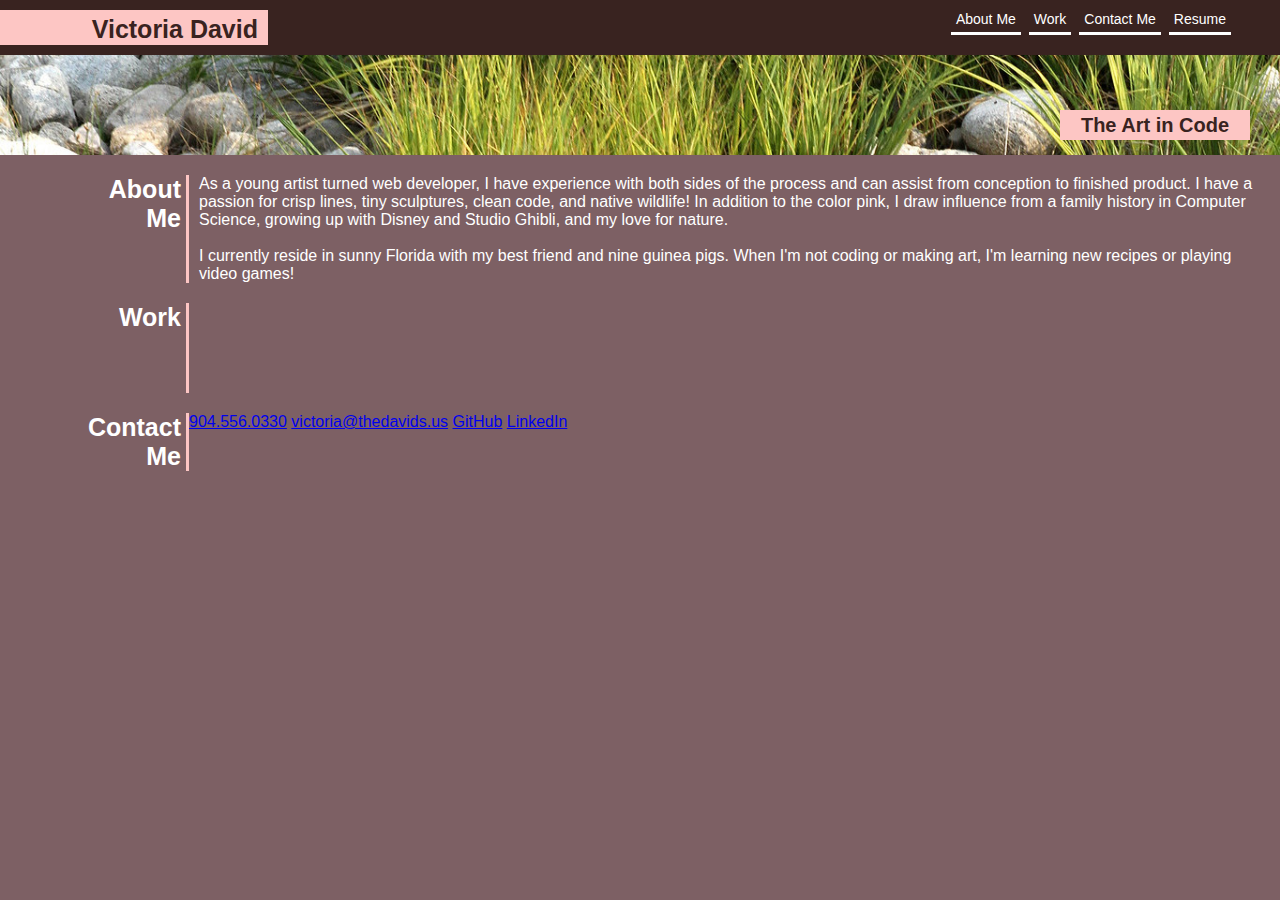
==== index.html @ 4c576386 "about me coded and styled, general bug and style adjustments" ====
<!DOCTYPE html>

<html lang="en">

<head>
    <meta charset="UTF-8" name="viewport" content="width=device-width, initial-scale=1.0" />
    <link rel="stylesheet" href="./assets/css/style.css" />
    <title>David Designs</title>
</head>

<body>
<!--header-->
    <header>
        <div>
            <h1>Victoria David</h1>
        </div>
        <nav>
            <ul>
                <li>
                    <a href="#about-me">About Me</a>
                </li>
                <li>
                    <a href="#work">Work</a>
                </li>
                <li>
                    <a href="#contact-me">Contact Me</a>
                </li>
                <li>
                    <a href="./resume.html">Resume</a>
                </li>
            </ul>
        </nav>
    </header>

<!--hero-->
    <section class="hero">
        <div>
            <h2>The Art in Code</h2>
        </div>
    </section>

<!--about me section-->
    <section id="about-me" class="body-section">
        <div class="flexbox section-title">
            <h1>About<br/>Me</h1>
        </div>
        <div class="margin-right description">
            <p>
                As a young artist turned web developer, I have experience with both sides of the process and can assist from conception to finished product. 
                I have a passion for crisp lines, tiny sculptures, clean code, and native wildlife! 
                In addition to the color pink, I draw influence from a family history in Computer Science, growing up with Disney and Studio Ghibli, and my love for nature.
                <br /> <br />
                I currently reside in sunny Florida with my best friend and nine guinea pigs. 
                When I'm not coding or making art, I'm learning new recipes or playing video games!
            </p>
        </div>
    </section>

<!--work section-->
    <section id="work" class="body-section">
        <div class="section-title">
            <h1>Work</h1>
        </div>
        <!--website clickable previews-->
        <div class="previews">
            <div>
                <a href="#">
                    <img>
                </a>
                <div></div>
            </div>
            <div>
                <a href="#">
                    <img>
                </a>
                <div></div>
            </div>
            <div>
                <a href="#">
                    <img>
                </a>
                <div></div>
            </div>
            <div>
                <a href="#">
                    <img>
                </a>
                <div></div>
            </div>
            <div>
                <a href="#">
                    <img>
                </a>
                <div></div>
            </div>
        </div>
    </section>

<!--contact me section-->
    <section id="contact-me" class="body-section">
        <div class="section-title">
            <h1>Contact<br />Me</h1>
        </div>
        <div class="contact-info">
            <a href="tel:9045560330">904.556.0330</a>
            <a href="malito:victoria@thedavids.us">victoria@thedavids.us</a>
            <a href="https://github.com/xunvyre">GitHub</a>
            <a href="https://www.linkedin.com/in/victoria-david-a163b8161/">LinkedIn</a>
        </div>
    </section>
</body>
</html>
---- assets/css/style.css ----
/*--------------------------------------------general styles*/

:root
{
    --dark: #392320;
    --mid: #7d6064;
    --light: #fff;
    --accent: #fdc6c4;
}

*
{
    margin: 0;
    padding: 0;
    box-sizing: border-box;
}

body
{
    font-family: Helvetica, Arial, sans-serif;
    color: var(--light);
    background-color: var(--mid);
}

/*--------------------------------------------header styles*/

header
{
    background-color: var(--dark);
    padding: 10px 0px 10px 0px;
    display: flex;
    justify-content: space-between;
    flex-wrap: wrap;
    top: 0;
}

header div
{
    background-color: var(--accent);
    height: 35px;
    width: 35vw;
    overflow: hidden;
    word-break: break-all;
    text-align: right;
}

header h1
{
   margin: 5px 10px 5px auto;
   font-size: 25px;
   color: var(--dark);
}

header nav ul
{
    display: flex;
    flex-wrap: wrap;
    justify-content: space-between;
    align-items: center;
    list-style: none;
    margin-right: 20px;
}

header nav ul li a
{
    margin: 10px 4px;
    padding: 5px;
    font-size: 14px;
    color: var(--light);
    text-decoration: none;
    border-bottom: 3px solid;
}

/*--------------------------------------------hero styles*/

.hero
{
    background-image: url("../images/hero-image.jpg");
    background-size: cover;
    height: 100px;
    position: relative;
}

.hero div
{
    background-color: var(--accent);
    width: 190px;
    height: 30px;
    position: absolute;
    right: 30px;
    bottom: 15px;
    text-align: center;
}

.hero h2
{
    color: var(--dark);
    margin: 4px;
    font-size: 20px;
}

/*--------------------------------------------section styles*/

.body-section
{
    margin: 20px auto;
    display: flex;
    flex-wrap: nowrap;
}

.section-title
{
    text-align: right;
    border-right: 3px solid var(--accent);
    width: 25%;
}

.section-title h1
{
    font-size: 25px;
    padding-right: 5px;
}

.margin-right
{
    margin: 0 20px 0px 10px;
}

.description
{
    flex: 1;
}

/*--------------------------------------------media queries*/

@media screen and (min-width: 980px)
{

}

@media screen and (min-width: 768px)
{
    header div
    {
        width: 268px; /*the width of the box @767 pixels*/
    }

    header nav ul 
    {
        margin-right: 45px;
    }

    .section-title
    {
        width: 189px;
    }
}
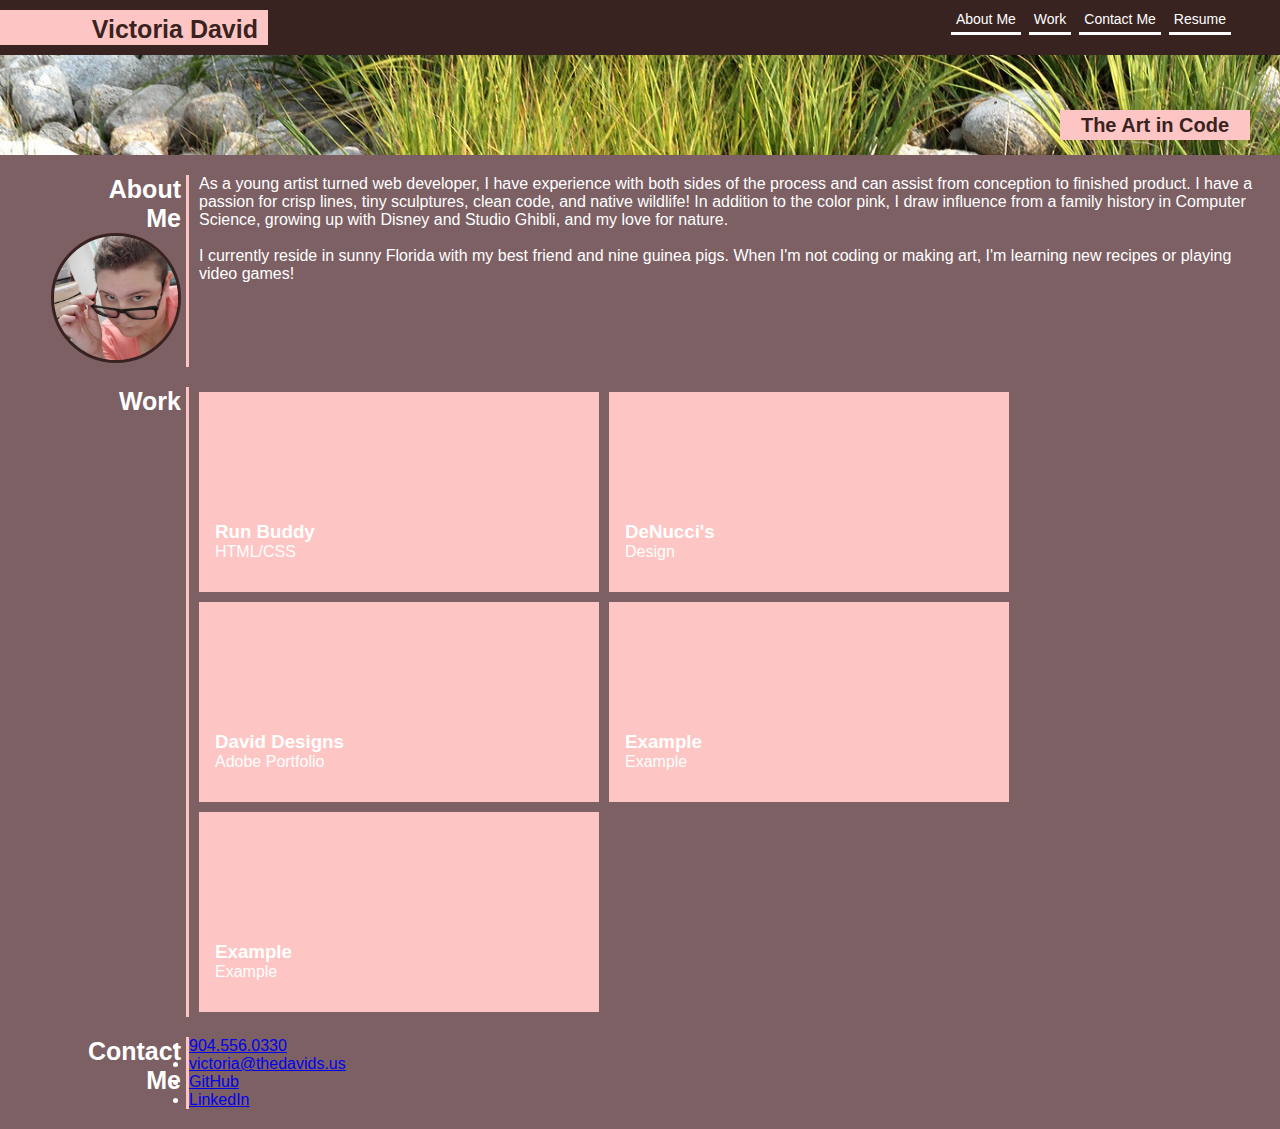
==== commit 6f1a2cbe: "flexbox updated, pfp added, work section started, resume page 'finished'" ====
--- a/index.html
+++ b/index.html
@@ -41,8 +41,9 @@
 
 <!--about me section-->
     <section id="about-me" class="body-section">
-        <div class="flexbox section-title">
+        <div class="section-title">
             <h1>About<br/>Me</h1>
+            <img src="./assets/images/pfp.jpg" alt="A person holding their glasses low on their nose and looking up at the camera.">
         </div>
         <div class="margin-right description">
             <p>
@@ -64,34 +65,49 @@
         <!--website clickable previews-->
         <div class="previews">
             <div>
+                <div>
+                    <h3>Run Buddy</h3>
+                    <p>HTML/CSS</p>
+                </div>
                 <a href="#">
                     <img>
                 </a>
-                <div></div>
             </div>
             <div>
+                <div>
+                    <h3>DeNucci's</h3>
+                    <p>Design</p>
+                </div>
                 <a href="#">
                     <img>
                 </a>
-                <div></div>
             </div>
             <div>
+                <div>
+                    <h3>David Designs</h3>
+                    <p>Adobe Portfolio</p>
+                </div>
                 <a href="#">
                     <img>
                 </a>
-                <div></div>
             </div>
             <div>
+                <div>
+                    <h3>Example</h3>
+                    <p>Example</p>
+                </div>
                 <a href="#">
                     <img>
                 </a>
-                <div></div>
             </div>
             <div>
+                <div>
+                    <h3>Example</h3>
+                    <p>Example</p>
+                </div>
                 <a href="#">
                     <img>
                 </a>
-                <div></div>
             </div>
         </div>
     </section>
@@ -102,10 +118,20 @@
             <h1>Contact<br />Me</h1>
         </div>
         <div class="contact-info">
-            <a href="tel:9045560330">904.556.0330</a>
-            <a href="malito:victoria@thedavids.us">victoria@thedavids.us</a>
-            <a href="https://github.com/xunvyre">GitHub</a>
-            <a href="https://www.linkedin.com/in/victoria-david-a163b8161/">LinkedIn</a>
+            <ul>
+                <li>
+                    <a href="tel:9045560330">904.556.0330</a>
+                </li>
+                <li>
+                    <a href="malito:victoria@thedavids.us">victoria@thedavids.us</a>
+                </li>
+                <li>
+                    <a href="https://github.com/xunvyre">GitHub</a>
+                </li>
+                <li>
+                    <a href="https://www.linkedin.com/in/victoria-david-a163b8161/">LinkedIn</a>
+                </li>
+            </ul>
         </div>
     </section>
 </body>
--- a/assets/css/style.css
+++ b/assets/css/style.css
@@ -113,6 +113,7 @@
     text-align: right;
     border-right: 3px solid var(--accent);
     width: 25%;
+    flex: 0 0 auto;
 }
 
 .section-title h1
@@ -126,9 +127,46 @@
     margin: 0 20px 0px 10px;
 }
 
-.description
+/*--------------------------------------------about me styles*/
+
+.section-title img
 {
-    flex: 1;
+    border-radius: 50%;
+    width: 130px;
+    margin-right: 5px;
+    border: 3px solid var(--dark);
+}
+
+/*--------------------------------------------work styles*/
+
+.previews
+{
+    display: flex;
+    flex-wrap: wrap;
+    margin-left: 5px;
+}
+
+.previews div
+{
+    border: 3px solid var(--accent);
+    background-color: var(--accent);
+    width: 400px;
+    height: 200px;
+    margin: 5px;
+    position: relative;
+    overflow: hidden;
+
+}
+
+.previews div div
+{
+    width: fit-content;
+    height: fit-content;
+    padding: 5px;
+    position: absolute;
+    left: 0;
+    bottom: 15px;
+
 }
 
 /*--------------------------------------------media queries*/
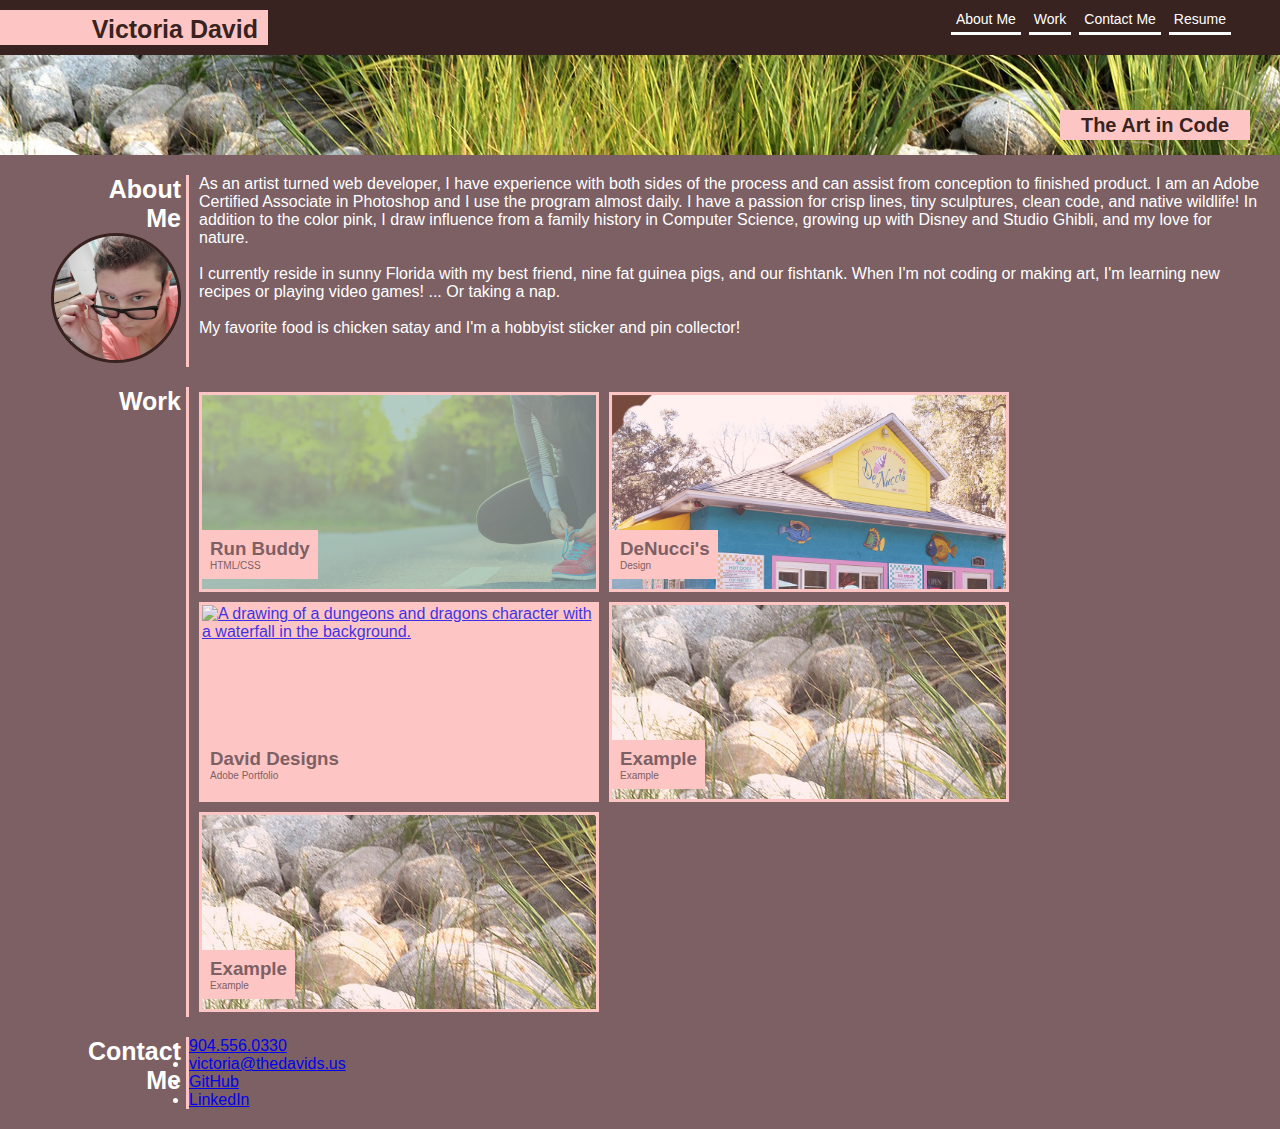
==== commit 92eb4275: "work section sort of complete, i have no idea how to get that first box to resize properly" ====
--- a/index.html
+++ b/index.html
@@ -47,12 +47,16 @@
         </div>
         <div class="margin-right description">
             <p>
-                As a young artist turned web developer, I have experience with both sides of the process and can assist from conception to finished product. 
+                As an artist turned web developer, I have experience with both sides of the process and can assist from conception to finished product. 
+                I am an Adobe Certified Associate in Photoshop and I use the program almost daily.
                 I have a passion for crisp lines, tiny sculptures, clean code, and native wildlife! 
-                In addition to the color pink, I draw influence from a family history in Computer Science, growing up with Disney and Studio Ghibli, and my love for nature.
+                In addition to the color pink, I draw influence from a family history in Computer Science, growing up with Disney and Studio Ghibli, and my love for nature. 
                 <br /> <br />
-                I currently reside in sunny Florida with my best friend and nine guinea pigs. 
-                When I'm not coding or making art, I'm learning new recipes or playing video games!
+                I currently reside in sunny Florida with my best friend, nine fat guinea pigs, and our fishtank. 
+                When I'm not coding or making art, I'm learning new recipes or playing video games! 
+                ... Or taking a nap.
+                <br /><br />
+                My favorite food is chicken satay and I'm a hobbyist sticker and pin collector!
             </p>
         </div>
     </section>
@@ -64,13 +68,13 @@
         </div>
         <!--website clickable previews-->
         <div class="previews">
-            <div>
+            <div class="primary">
                 <div>
                     <h3>Run Buddy</h3>
                     <p>HTML/CSS</p>
                 </div>
-                <a href="#">
-                    <img>
+                <a href="https://xunvyre.github.io/run-buddy-page/">
+                    <img src="./assets/images/run-buddy.jpg" alt="The legs of a person in athletic gear tying their shoe with a hazy blue overlay." height="200px">
                 </a>
             </div>
             <div>
@@ -78,8 +82,8 @@
                     <h3>DeNucci's</h3>
                     <p>Design</p>
                 </div>
-                <a href="#">
-                    <img>
+                <a href="https://denuccis.com/">
+                    <img src="./assets/images/building_pic_tabs.png" alt="A multicolored building on a sunny day." height="400px">
                 </a>
             </div>
             <div>
@@ -88,7 +92,7 @@
                     <p>Adobe Portfolio</p>
                 </div>
                 <a href="#">
-                    <img>
+                    <img src="./assets/images/hau.png" alt="A drawing of a dungeons and dragons character with a waterfall in the background." width="400px">
                 </a>
             </div>
             <div>
@@ -97,7 +101,7 @@
                     <p>Example</p>
                 </div>
                 <a href="#">
-                    <img>
+                    <img src="./assets/images/hero-image.jpg">
                 </a>
             </div>
             <div>
@@ -106,7 +110,7 @@
                     <p>Example</p>
                 </div>
                 <a href="#">
-                    <img>
+                    <img src="./assets/images/hero-image.jpg">
                 </a>
             </div>
         </div>
--- a/assets/css/style.css
+++ b/assets/css/style.css
@@ -69,6 +69,11 @@
     color: var(--light);
     text-decoration: none;
     border-bottom: 3px solid;
+}
+
+header nav ul li a:hover
+{
+    color: var(--accent);
 }
 
 /*--------------------------------------------hero styles*/
@@ -143,19 +148,21 @@
 {
     display: flex;
     flex-wrap: wrap;
+    flex-direction: row;
     margin-left: 5px;
+    max-width: 100%;
 }
 
 .previews div
 {
     border: 3px solid var(--accent);
     background-color: var(--accent);
+    color: var(--mid);
     width: 400px;
     height: 200px;
     margin: 5px;
     position: relative;
     overflow: hidden;
-
 }
 
 .previews div div
@@ -163,10 +170,26 @@
     width: fit-content;
     height: fit-content;
     padding: 5px;
+    margin: 0;
     position: absolute;
     left: 0;
-    bottom: 15px;
-
+    bottom: 10px;
+    z-index: 10;
+}
+
+.previews div div p
+{
+    font-size: 10px;
+}
+
+.previews div a img
+{
+    opacity: 0.75;
+}
+
+.previews div a img:hover
+{
+    opacity: 1.0;
 }
 
 /*--------------------------------------------media queries*/
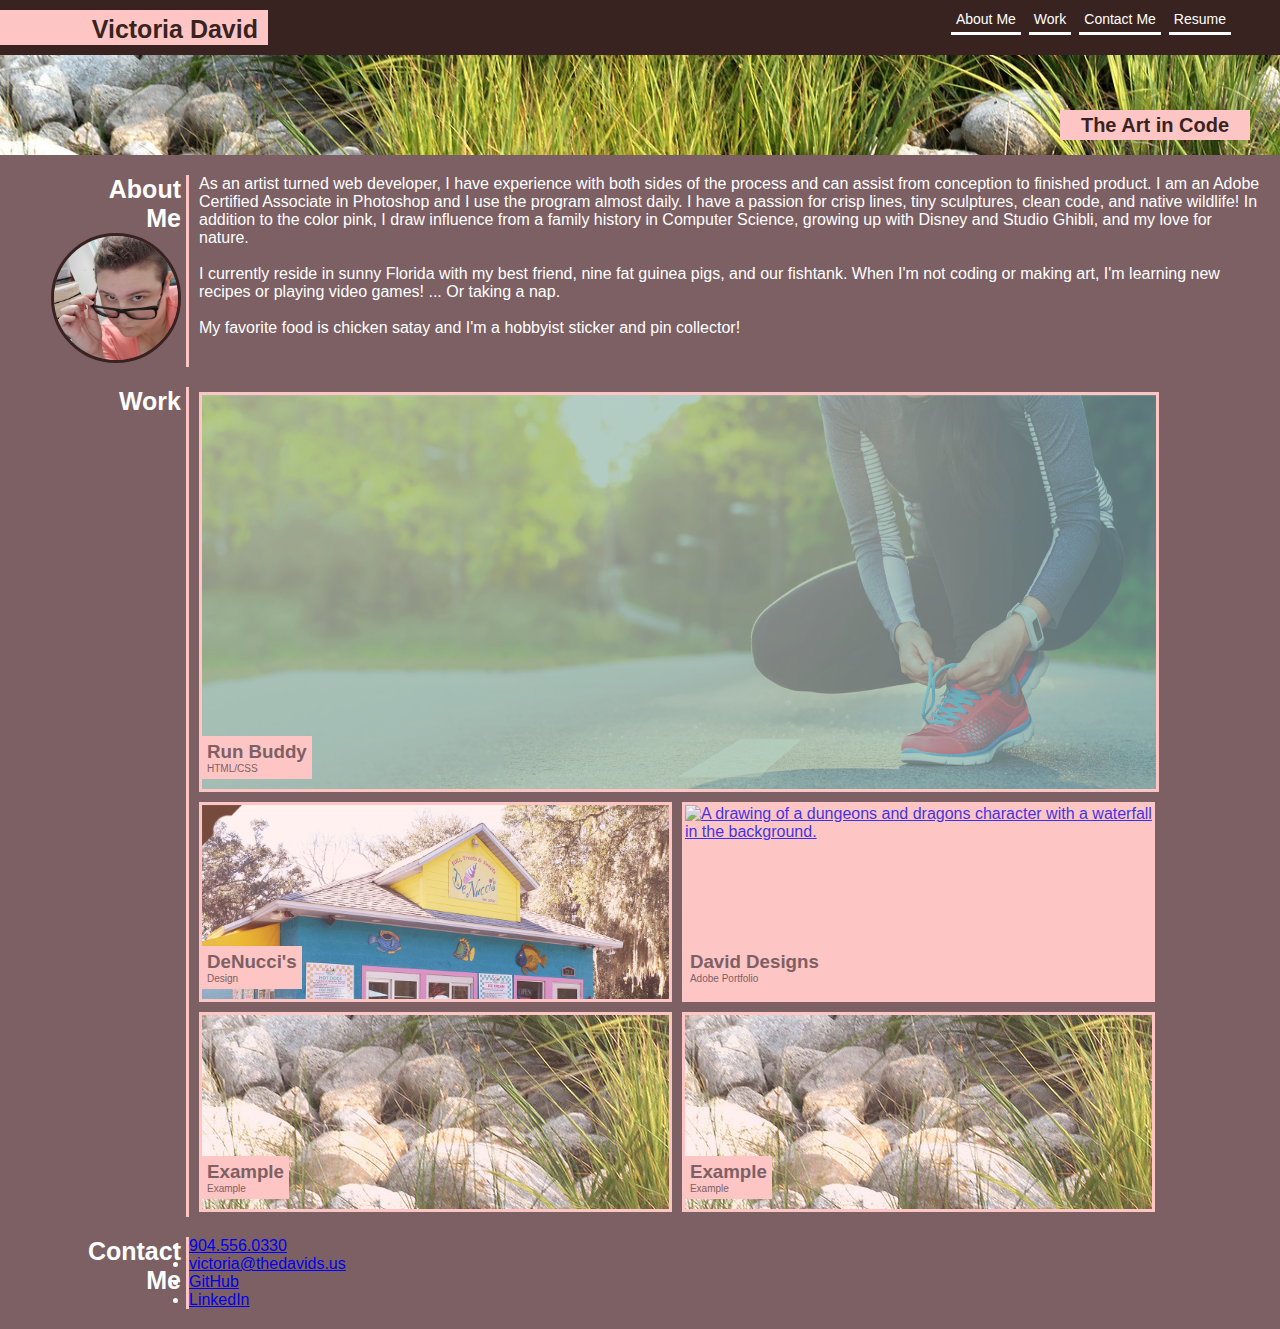
==== commit 24dc2cfe: "FINALLY FINISHED THE WORK SECTION YEAAAAAAAH BOI and bug fixes" ====
--- a/index.html
+++ b/index.html
@@ -66,49 +66,50 @@
         <div class="section-title">
             <h1>Work</h1>
         </div>
-        <!--website clickable previews-->
+<!--website clickable previews-->
         <div class="previews">
             <div class="primary">
-                <div>
+                <aside>
                     <h3>Run Buddy</h3>
                     <p>HTML/CSS</p>
-                </div>
+                </aside>
                 <a href="https://xunvyre.github.io/run-buddy-page/">
-                    <img src="./assets/images/run-buddy.jpg" alt="The legs of a person in athletic gear tying their shoe with a hazy blue overlay." height="200px">
+                    <img src="./assets/images/run-buddy.jpg" alt="The legs of a person in athletic gear tying their shoe with a hazy blue overlay." height="400px">
                 </a>
             </div>
+<!--start smaller previews-->
             <div>
-                <div>
+                <aside>
                     <h3>DeNucci's</h3>
                     <p>Design</p>
-                </div>
+                </aside>
                 <a href="https://denuccis.com/">
                     <img src="./assets/images/building_pic_tabs.png" alt="A multicolored building on a sunny day." height="400px">
                 </a>
             </div>
             <div>
-                <div>
+                <aside>
                     <h3>David Designs</h3>
                     <p>Adobe Portfolio</p>
-                </div>
+                </aside>
                 <a href="#">
-                    <img src="./assets/images/hau.png" alt="A drawing of a dungeons and dragons character with a waterfall in the background." width="400px">
+                    <img src="./assets/images/hau.png" alt="A drawing of a dungeons and dragons character with a waterfall in the background." width="450px">
                 </a>
             </div>
             <div>
-                <div>
+                <aside>
                     <h3>Example</h3>
                     <p>Example</p>
-                </div>
+                </aside>
                 <a href="#">
                     <img src="./assets/images/hero-image.jpg">
                 </a>
             </div>
             <div>
-                <div>
+                <aside>
                     <h3>Example</h3>
                     <p>Example</p>
-                </div>
+                </aside>
                 <a href="#">
                     <img src="./assets/images/hero-image.jpg">
                 </a>
--- a/assets/css/style.css
+++ b/assets/css/style.css
@@ -161,14 +161,16 @@
     width: 400px;
     height: 200px;
     margin: 5px;
+    flex: 0 0 auto;
     position: relative;
     overflow: hidden;
 }
 
-.previews div div
+.previews div aside
 {
     width: fit-content;
     height: fit-content;
+    background-color: var(--accent);
     padding: 5px;
     margin: 0;
     position: absolute;
@@ -177,7 +179,13 @@
     z-index: 10;
 }
 
-.previews div div p
+.previews div:first-child
+{
+    height: 400px;
+    width: 400px;
+}
+
+.previews div aside p
 {
     font-size: 10px;
 }
@@ -194,25 +202,43 @@
 
 /*--------------------------------------------media queries*/
 
+@media screen and (min-width: 768px)
+{
+    header div
+    {
+        width: 268px; /*the width of the box @767 pixels*/
+    }
+
+    header nav ul 
+    {
+        margin-right: 45px;
+    }
+
+    .section-title
+    {
+        width: 189px;
+    }
+
+    .previews div:first-child
+    {
+        width: 70vw;
+    }
+
+    .previews div
+    {
+        width: 34.4vw;
+    }
+}
+
 @media screen and (min-width: 980px)
 {
-
-}
-
-@media screen and (min-width: 768px)
-{
-    header div
-    {
-        width: 268px; /*the width of the box @767 pixels*/
-    }
-
-    header nav ul 
-    {
-        margin-right: 45px;
-    }
-
-    .section-title
-    {
-        width: 189px;
+    .previews div:first-child
+    {
+        width: 75vw;
+    }
+
+    .previews div 
+    {
+        width: 36.95vw;
     }
 }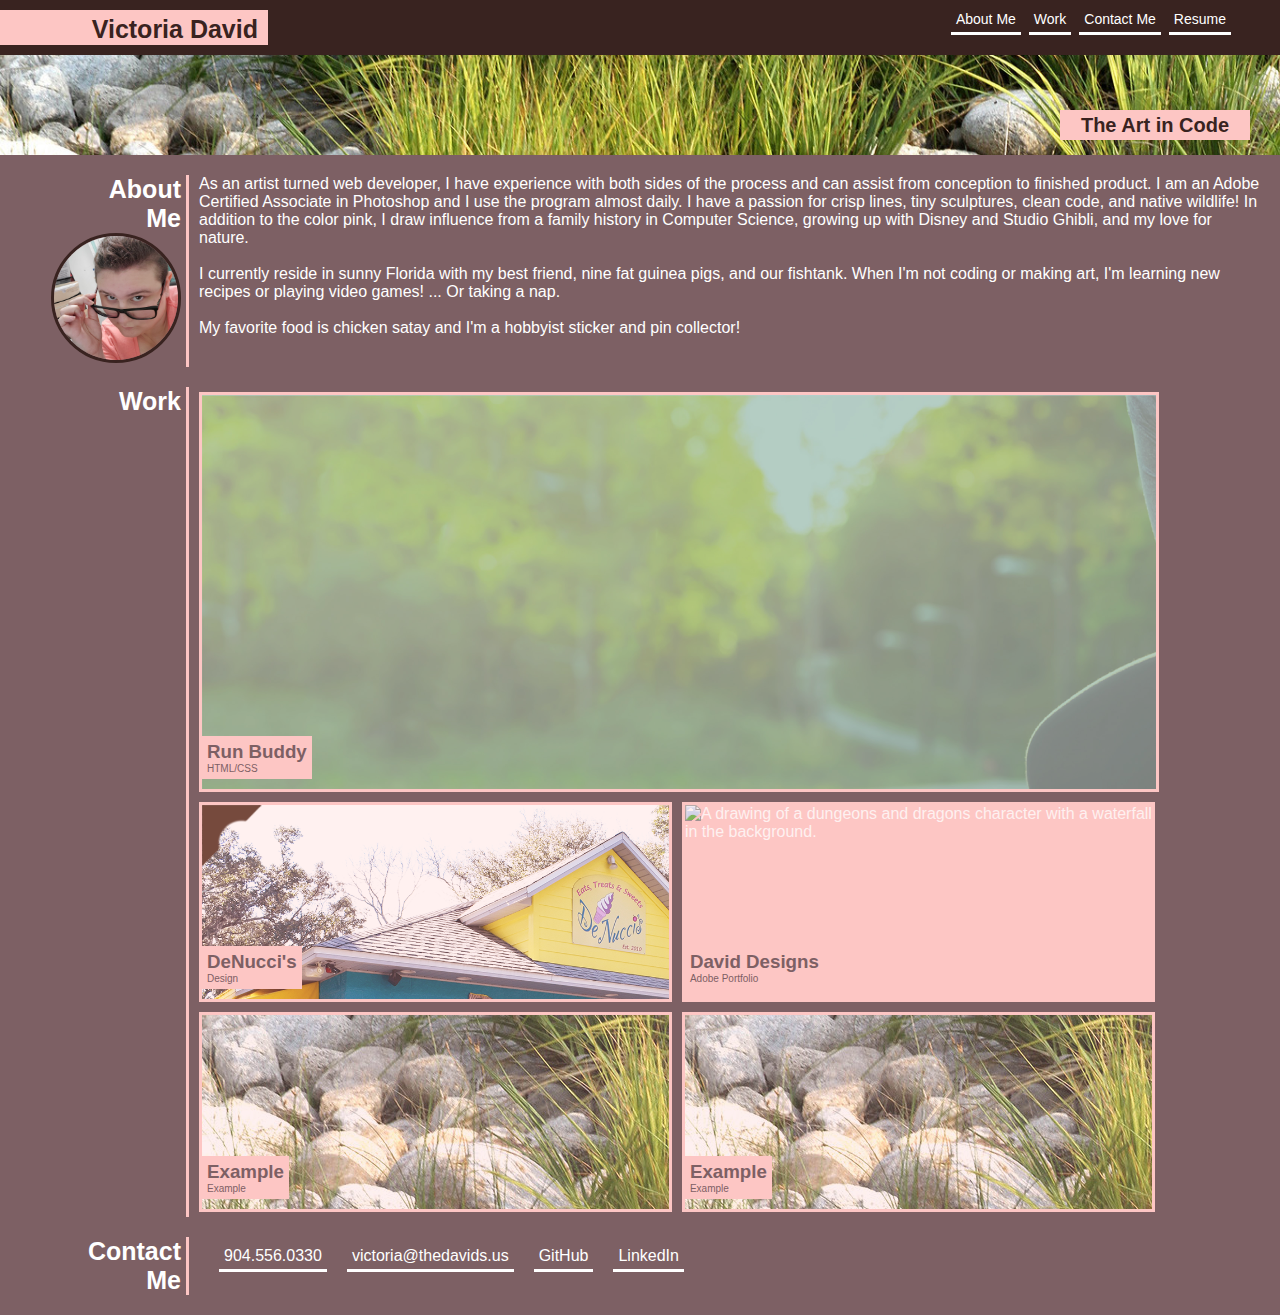
==== commit ef823b29: "more bug fixes" ====
--- a/index.html
+++ b/index.html
@@ -74,7 +74,7 @@
                     <p>HTML/CSS</p>
                 </aside>
                 <a href="https://xunvyre.github.io/run-buddy-page/">
-                    <img src="./assets/images/run-buddy.jpg" alt="The legs of a person in athletic gear tying their shoe with a hazy blue overlay." height="400px">
+                    <img src="./assets/images/run-buddy.jpg" alt="The legs of a person in athletic gear tying their shoe with a hazy blue overlay." height="600px">
                 </a>
             </div>
 <!--start smaller previews-->
@@ -84,7 +84,7 @@
                     <p>Design</p>
                 </aside>
                 <a href="https://denuccis.com/">
-                    <img src="./assets/images/building_pic_tabs.png" alt="A multicolored building on a sunny day." height="400px">
+                    <img src="./assets/images/building_pic_tabs.png" alt="A multicolored building on a sunny day." height="600px">
                 </a>
             </div>
             <div>
@@ -93,7 +93,7 @@
                     <p>Adobe Portfolio</p>
                 </aside>
                 <a href="#">
-                    <img src="./assets/images/hau.png" alt="A drawing of a dungeons and dragons character with a waterfall in the background." width="450px">
+                    <img src="./assets/images/hau.png" alt="A drawing of a dungeons and dragons character with a waterfall in the background." width="800px">
                 </a>
             </div>
             <div>
--- a/assets/css/style.css
+++ b/assets/css/style.css
@@ -200,6 +200,33 @@
     opacity: 1.0;
 }
 
+/*--------------------------------------------contact me styles*/
+
+.contact-info ul
+{
+    display: flex;
+    flex-wrap: wrap;
+    justify-content: space-between;
+    align-items: center;
+    list-style: none;
+    margin: 10px 20px;
+}
+
+.contact-info ul li a
+{
+    margin: 10px 2px;
+    padding: 5px;
+    font-size: 14px;
+    color: var(--light);
+    text-decoration: none;
+    border-bottom: 3px solid;
+}
+
+.contact-info ul li a:hover
+{
+    color: var(--accent);
+}
+
 /*--------------------------------------------media queries*/
 
 @media screen and (min-width: 768px)
@@ -228,6 +255,12 @@
     {
         width: 34.4vw;
     }
+    
+    .contact-info ul li a
+    {
+        margin: 10px;
+        font-size: 16px;
+    }
 }
 
 @media screen and (min-width: 980px)
@@ -241,4 +274,25 @@
     {
         width: 36.95vw;
     }
+}
+
+/*--------------------------------------------resume page*/
+
+header div h1 a
+{
+    text-decoration: none;
+    color: var(--dark)
+}
+
+body a /*placeholder*/
+{
+    color: var(--light);
+    text-decoration: none;
+}
+
+body a span /*placeholder*/
+{
+    color: var(--dark);
+    text-decoration: underline;
+    font-weight: bolder;
 }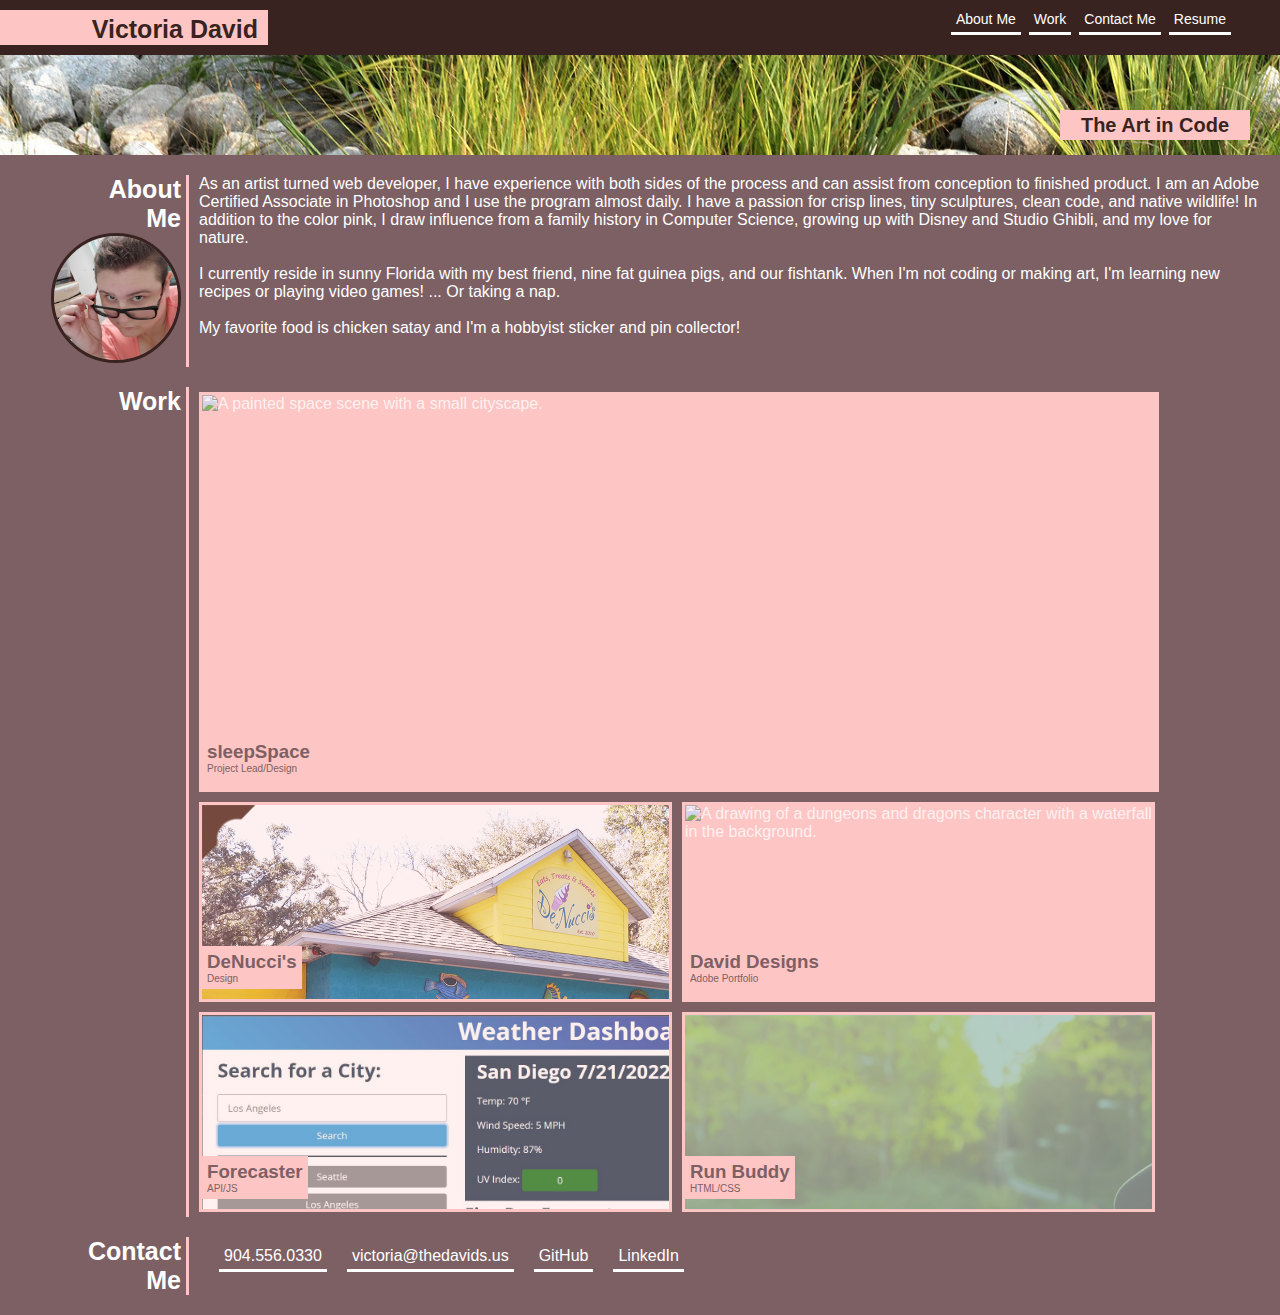
==== commit 54936b8f: "updated links" ====
--- a/index.html
+++ b/index.html
@@ -70,11 +70,11 @@
         <div class="previews">
             <div class="primary">
                 <aside>
-                    <h3>Run Buddy</h3>
-                    <p>HTML/CSS</p>
+                    <h3>sleepSpace</h3>
+                    <p>Project Lead/Design</p>
                 </aside>
-                <a href="https://xunvyre.github.io/run-buddy-page/">
-                    <img src="./assets/images/run-buddy.jpg" alt="The legs of a person in athletic gear tying their shoe with a hazy blue overlay." height="600px">
+                <a href="https://xunvyre.github.io/project-sleepSpace/">
+                    <img src="./assets/images/sleepSpaceBG.png" alt="A painted space scene with a small cityscape." width="1500px">
                 </a>
             </div>
 <!--start smaller previews-->
@@ -84,7 +84,7 @@
                     <p>Design</p>
                 </aside>
                 <a href="https://denuccis.com/">
-                    <img src="./assets/images/building_pic_tabs.png" alt="A multicolored building on a sunny day." height="600px">
+                    <img src="./assets/images/building_pic_tabs.png" alt="A multicolored building on a sunny day." width="750px">
                 </a>
             </div>
             <div>
@@ -92,26 +92,26 @@
                     <h3>David Designs</h3>
                     <p>Adobe Portfolio</p>
                 </aside>
-                <a href="#">
-                    <img src="./assets/images/hau.png" alt="A drawing of a dungeons and dragons character with a waterfall in the background." width="800px">
+                <a href="https://daviddesignsthings.myportfolio.com/">
+                    <img src="./assets/images/hau.png" alt="A drawing of a dungeons and dragons character with a waterfall in the background." width="750px">
                 </a>
             </div>
             <div>
                 <aside>
-                    <h3>Example</h3>
-                    <p>Example</p>
+                    <h3>Forecaster</h3>
+                    <p>API/JS</p>
                 </aside>
-                <a href="#">
-                    <img src="./assets/images/hero-image.jpg">
+                <a href="https://xunvyre.github.io/forecaster/">
+                    <img src="./assets/images/weather.jpg" alt="A screenshot of a weather forecasting app." width="750px">
                 </a>
             </div>
             <div>
                 <aside>
-                    <h3>Example</h3>
-                    <p>Example</p>
+                    <h3>Run Buddy</h3>
+                    <p>HTML/CSS</p>
                 </aside>
-                <a href="#">
-                    <img src="./assets/images/hero-image.jpg">
+                <a href="https://xunvyre.github.io/run-buddy/">
+                    <img src="./assets/images/run-buddy.jpg" alt="A mostly green background with a woman tying her shoe." width="750px">
                 </a>
             </div>
         </div>
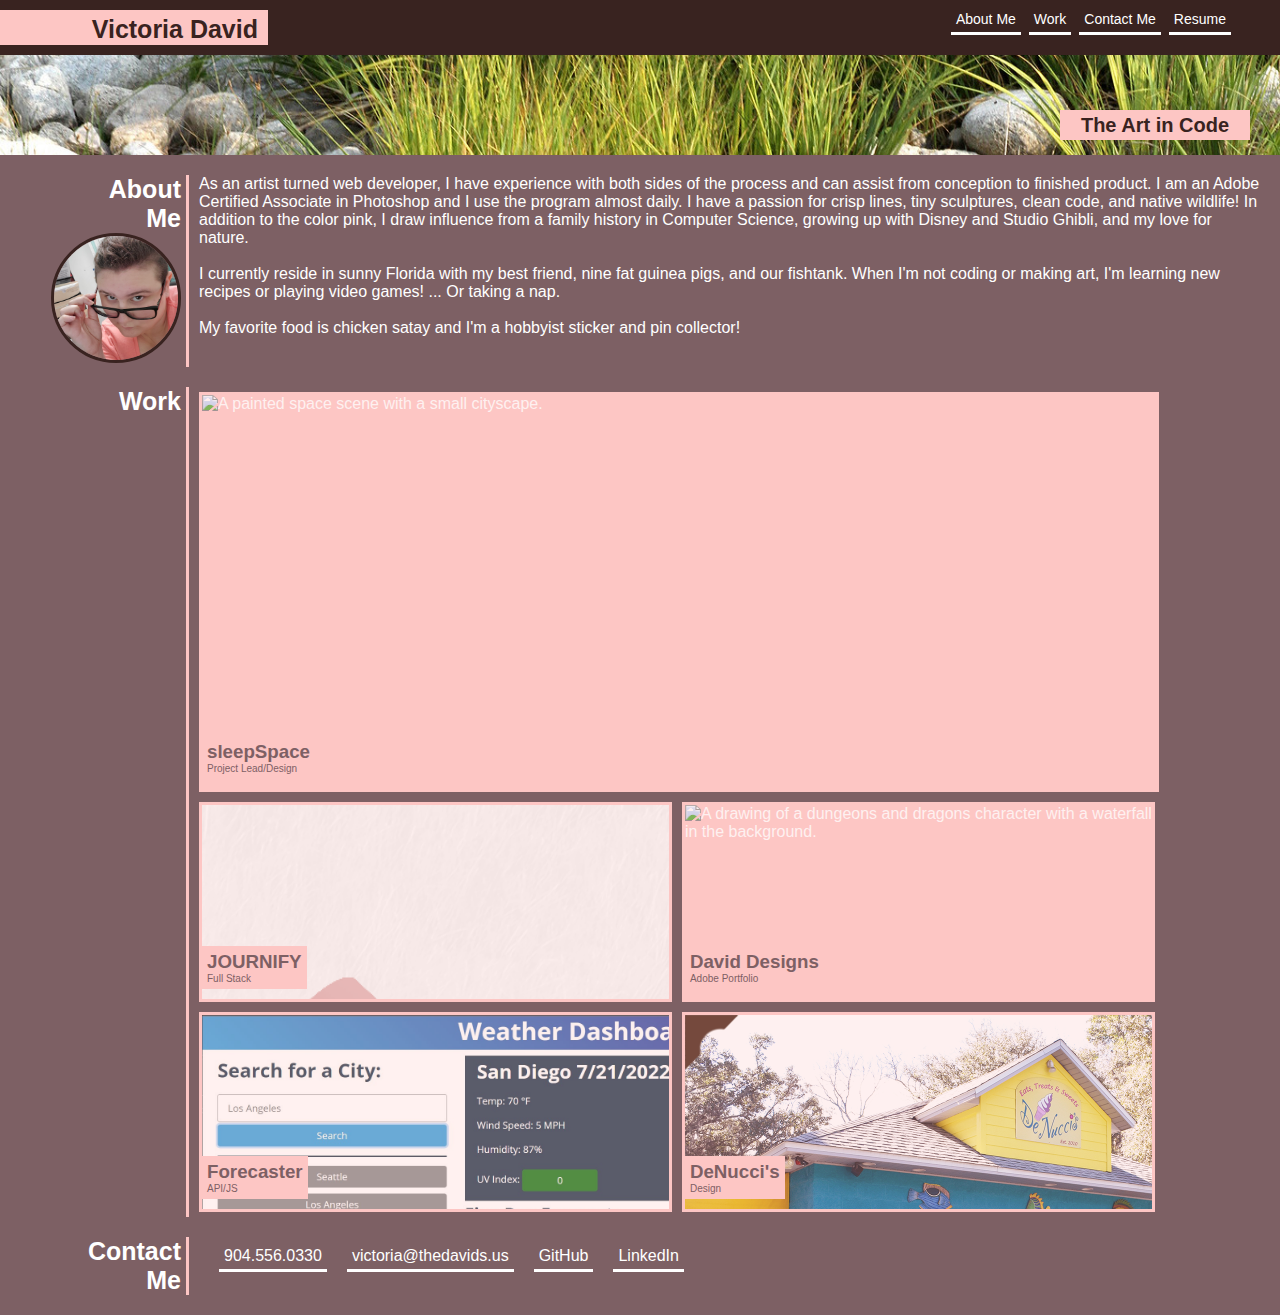
==== commit 8c43abea: "journify" ====
--- a/index.html
+++ b/index.html
@@ -80,11 +80,11 @@
 <!--start smaller previews-->
             <div>
                 <aside>
-                    <h3>DeNucci's</h3>
-                    <p>Design</p>
+                    <h3>JOURNIFY</h3>
+                    <p>Full Stack</p>
                 </aside>
-                <a href="https://denuccis.com/">
-                    <img src="./assets/images/building_pic_tabs.png" alt="A multicolored building on a sunny day." width="750px">
+                <a href="https://salty-forest-28898.herokuapp.com/login">
+                    <img src="./assets/images/journify-new-journal.png" alt="A stylized pencil writing on a textured white background." width="750px">
                 </a>
             </div>
             <div>
@@ -107,11 +107,11 @@
             </div>
             <div>
                 <aside>
-                    <h3>Run Buddy</h3>
-                    <p>HTML/CSS</p>
+                    <h3>DeNucci's</h3>
+                    <p>Design</p>
                 </aside>
-                <a href="https://xunvyre.github.io/run-buddy/">
-                    <img src="./assets/images/run-buddy.jpg" alt="A mostly green background with a woman tying her shoe." width="750px">
+                <a href="https://denuccis.com/">
+                    <img src="./assets/images/building_pic_tabs.png" alt="A multicolored building on a sunny day." width="750px">
                 </a>
             </div>
         </div>
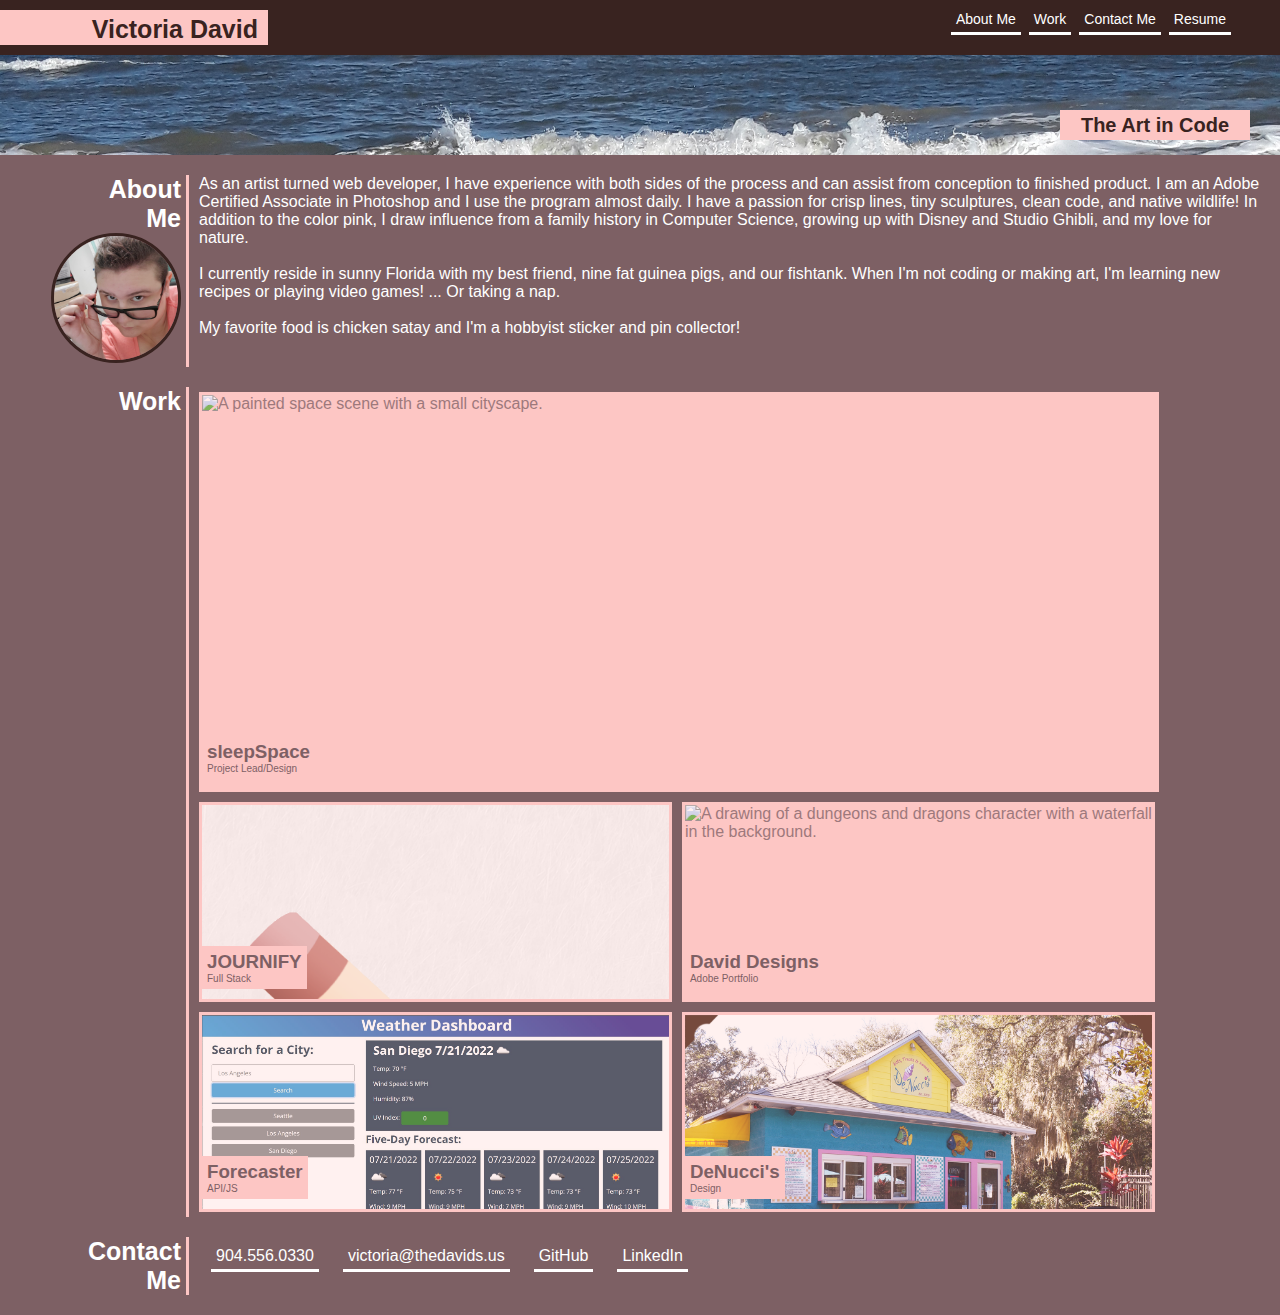
==== commit 030657ee: "update: formatted resume, improved link accessibility" ====
--- a/index.html
+++ b/index.html
@@ -10,119 +10,119 @@
 
 <body>
 <!--header-->
-    <header>
-        <div>
-            <h1>Victoria David</h1>
-        </div>
-        <nav>
-            <ul>
-                <li>
-                    <a href="#about-me">About Me</a>
-                </li>
-                <li>
-                    <a href="#work">Work</a>
-                </li>
-                <li>
-                    <a href="#contact-me">Contact Me</a>
-                </li>
-                <li>
-                    <a href="./resume.html">Resume</a>
-                </li>
-            </ul>
-        </nav>
-    </header>
+<header>
+    <div>
+        <h1>Victoria David</h1>
+    </div>
+    <nav>
+        <ul>
+            <li>
+                <a href="#about-me">About Me</a>
+            </li>
+            <li>
+                <a href="#work">Work</a>
+            </li>
+            <li>
+                <a href="#contact-me">Contact Me</a>
+            </li>
+            <li>
+                <a href="./resume.html">Resume</a>
+            </li>
+        </ul>
+    </nav>
+</header>
 
 <!--hero-->
-    <section class="hero">
-        <div>
-            <h2>The Art in Code</h2>
-        </div>
-    </section>
+<section class="hero">
+    <div>
+        <h2>The Art in Code</h2>
+    </div>
+</section>
 
 <!--about me section-->
-    <section id="about-me" class="body-section">
-        <div class="section-title">
-            <h1>About<br/>Me</h1>
-            <img src="./assets/images/pfp.jpg" alt="A person holding their glasses low on their nose and looking up at the camera.">
-        </div>
-        <div class="margin-right description">
-            <p>
-                As an artist turned web developer, I have experience with both sides of the process and can assist from conception to finished product. 
-                I am an Adobe Certified Associate in Photoshop and I use the program almost daily.
-                I have a passion for crisp lines, tiny sculptures, clean code, and native wildlife! 
-                In addition to the color pink, I draw influence from a family history in Computer Science, growing up with Disney and Studio Ghibli, and my love for nature. 
-                <br /> <br />
-                I currently reside in sunny Florida with my best friend, nine fat guinea pigs, and our fishtank. 
-                When I'm not coding or making art, I'm learning new recipes or playing video games! 
-                ... Or taking a nap.
-                <br /><br />
-                My favorite food is chicken satay and I'm a hobbyist sticker and pin collector!
-            </p>
-        </div>
-    </section>
+<section id="about-me" class="body-section">
+    <div class="section-title">
+        <h1>About<br/>Me</h1>
+        <img src="./assets/images/pfp.jpg" alt="A person holding their glasses low on their nose and looking up at the camera.">
+    </div>
+    <div class="margin-right">
+        <p>
+            As an artist turned web developer, I have experience with both sides of the process and can assist from conception to finished product. 
+            I am an Adobe Certified Associate in Photoshop and I use the program almost daily.
+            I have a passion for crisp lines, tiny sculptures, clean code, and native wildlife! 
+            In addition to the color pink, I draw influence from a family history in Computer Science, growing up with Disney and Studio Ghibli, and my love for nature. 
+            <br /> <br />
+            I currently reside in sunny Florida with my best friend, nine fat guinea pigs, and our fishtank. 
+            When I'm not coding or making art, I'm learning new recipes or playing video games! 
+            ... Or taking a nap.
+            <br /><br />
+            My favorite food is chicken satay and I'm a hobbyist sticker and pin collector!
+        </p>
+    </div>
+</section>
 
 <!--work section-->
-    <section id="work" class="body-section">
-        <div class="section-title">
-            <h1>Work</h1>
-        </div>
+<section id="work" class="body-section">
+    <div class="section-title">
+        <h1>Work</h1>
+    </div>
 <!--website clickable previews-->
-        <div class="previews">
+    <div class="previews">
+        <a href="https://xunvyre.github.io/project-sleepSpace/">
             <div class="primary">
                 <aside>
                     <h3>sleepSpace</h3>
                     <p>Project Lead/Design</p>
                 </aside>
-                <a href="https://xunvyre.github.io/project-sleepSpace/">
-                    <img src="./assets/images/sleepSpaceBG.png" alt="A painted space scene with a small cityscape." width="1500px">
-                </a>
+                <img src="./assets/images/sleepSpaceBG.png" alt="A painted space scene with a small cityscape.">
             </div>
+        </a>
 <!--start smaller previews-->
+        <a href="https://salty-forest-28898.herokuapp.com/login">
             <div>
                 <aside>
                     <h3>JOURNIFY</h3>
                     <p>Full Stack</p>
                 </aside>
-                <a href="https://salty-forest-28898.herokuapp.com/login">
-                    <img src="./assets/images/journify-new-journal.png" alt="A stylized pencil writing on a textured white background." width="750px">
-                </a>
+                <img src="./assets/images/journify-new-journal.png" alt="A stylized pencil writing on a textured white background.">
             </div>
+        </a>
+        <a href="https://daviddesignsthings.myportfolio.com/">
             <div>
                 <aside>
                     <h3>David Designs</h3>
                     <p>Adobe Portfolio</p>
                 </aside>
-                <a href="https://daviddesignsthings.myportfolio.com/">
-                    <img src="./assets/images/hau.png" alt="A drawing of a dungeons and dragons character with a waterfall in the background." width="750px">
-                </a>
+                <img src="./assets/images/hau.png" alt="A drawing of a dungeons and dragons character with a waterfall in the background.">
             </div>
+        </a>
+        <a href="https://xunvyre.github.io/forecaster/">
             <div>
                 <aside>
                     <h3>Forecaster</h3>
                     <p>API/JS</p>
                 </aside>
-                <a href="https://xunvyre.github.io/forecaster/">
-                    <img src="./assets/images/weather.jpg" alt="A screenshot of a weather forecasting app." width="750px">
-                </a>
+                <img src="./assets/images/weather.jpg" alt="A screenshot of a weather forecasting app.">
             </div>
+        </a>
+        <a href="https://denuccis.com/">
             <div>
                 <aside>
                     <h3>DeNucci's</h3>
                     <p>Design</p>
                 </aside>
-                <a href="https://denuccis.com/">
-                    <img src="./assets/images/building_pic_tabs.png" alt="A multicolored building on a sunny day." width="750px">
-                </a>
+                <img src="./assets/images/building_pic_tabs.png" alt="A multicolored building on a sunny day.">
             </div>
-        </div>
-    </section>
+        </a>
+    </div>
+</section>
 
 <!--contact me section-->
     <section id="contact-me" class="body-section">
         <div class="section-title">
             <h1>Contact<br />Me</h1>
         </div>
-        <div class="contact-info">
+        <div class="contact-info margin-right">
             <ul>
                 <li>
                     <a href="tel:9045560330">904.556.0330</a>
--- a/assets/css/style.css
+++ b/assets/css/style.css
@@ -82,6 +82,7 @@
 {
     background-image: url("../images/hero-image.jpg");
     background-size: cover;
+    background-position: 25% 32%;
     height: 100px;
     position: relative;
 }
@@ -153,7 +154,7 @@
     max-width: 100%;
 }
 
-.previews div
+.previews a
 {
     border: 3px solid var(--accent);
     background-color: var(--accent);
@@ -166,7 +167,7 @@
     overflow: hidden;
 }
 
-.previews div aside
+.previews a div aside
 {
     width: fit-content;
     height: fit-content;
@@ -179,42 +180,69 @@
     z-index: 10;
 }
 
-.previews div:first-child
+.previews a:first-child
 {
     height: 400px;
     width: 400px;
 }
 
-.previews div aside p
+.previews a div aside p
 {
     font-size: 10px;
 }
 
-.previews div a img
+.previews a div img
 {
     opacity: 0.75;
-}
-
-.previews div a img:hover
+    width: 100%;
+}
+
+.previews a div img:hover
 {
     opacity: 1.0;
 }
 
+/*--------------------------------------------resume styles*/
+.resume
+{
+    border-top: 5px dotted var(--dark);
+    padding-top: 15px;
+}
+
+.resume-blurbs
+{
+    flex-wrap: wrap;
+}
+
+.resume-blurbs div:not(:first-child)
+{
+    margin-top: 15px;
+    padding-top: 15px;
+    border-top: 3px solid var(--accent);
+}
+
+.resume-blurbs p
+{
+    margin-top: 15px;
+}
+
 /*--------------------------------------------contact me styles*/
 
 .contact-info ul
 {
     display: flex;
     flex-wrap: wrap;
-    justify-content: space-between;
     align-items: center;
     list-style: none;
-    margin: 10px 20px;
+}
+
+.contact-info ul li
+{
+    padding: 10px 2px;
 }
 
 .contact-info ul li a
 {
-    margin: 10px 2px;
     padding: 5px;
     font-size: 14px;
     color: var(--light);
@@ -246,12 +274,12 @@
         width: 189px;
     }
 
-    .previews div:first-child
+    .previews a:first-child
     {
         width: 70vw;
     }
 
-    .previews div
+    .previews a
     {
         width: 34.4vw;
     }
@@ -265,12 +293,12 @@
 
 @media screen and (min-width: 980px)
 {
-    .previews div:first-child
+    .previews a:first-child
     {
         width: 75vw;
     }
 
-    .previews div 
+    .previews a 
     {
         width: 36.95vw;
     }
